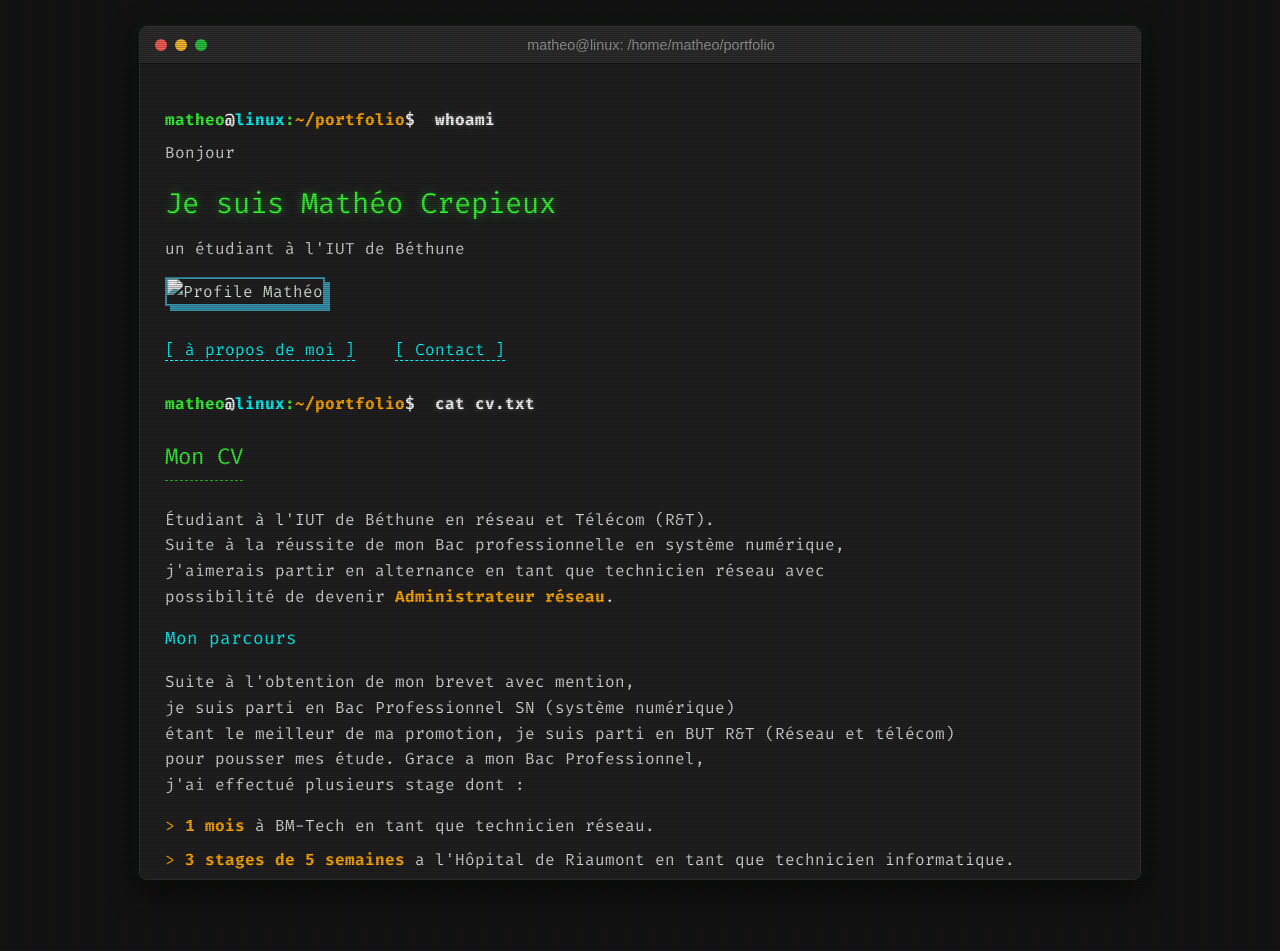
==== index.html @ 7fb0af3e "suppression des info personnelles" ====
<!DOCTYPE html>
<html lang="fr" class="no-js">
<head>
    <meta charset="utf-8">
    <meta name="viewport" content="width=device-width, initial-scale=1">
    <title>Mathéo Crepieux</title>
    <!-- CSS
    ================================================== -->
    <style>
        @import url('https://fonts.googleapis.com/css2?family=Fira+Code:wght@400;700&display=swap');

        :root {
            --bg-color: #121212;
            --terminal-bg: #1e1e1e;
            --text-main: #33ff33;
            --text-dim: #22aa22;
            --text-highlight: #00ffff;
            --text-warning: #ffaa00;
            --text-error: #ff3333;
            --font-family: 'Fira Code', 'Courier New', Courier, monospace;
        }

        body {
            background-color: var(--bg-color);
            color: var(--text-main);
            font-family: var(--font-family);
            margin: 0;
            padding: 2vw;
            min-height: 100vh;
            display: flex;
            justify-content: center;
            align-items: flex-start;
            position: relative;
        }

        /* CRT Scanline Effect */
        body::after {
            content: " ";
            display: block;
            position: absolute;
            top: 0;
            left: 0;
            bottom: 0;
            right: 0;
            background: linear-gradient(rgba(18, 16, 16, 0) 50%, rgba(0, 0, 0, 0.25) 50%), linear-gradient(90deg, rgba(255, 0, 0, 0.06), rgba(0, 255, 0, 0.02), rgba(0, 0, 255, 0.06));
            z-index: 999;
            background-size: 100% 2px, 3px 100%;
            pointer-events: none;
        }

        ::selection {
            background: var(--text-main);
            color: var(--bg-color);
        }

        a {
            color: var(--text-highlight);
            text-decoration: none;
            border-bottom: 1px dashed var(--text-highlight);
            transition: all 0.2s ease;
            position: relative;
            z-index: 1001; /* Above scanlines for clicking */
        }

        a:hover {
            color: var(--bg-color);
            background-color: var(--text-highlight);
        }

        .terminal-window {
            background-color: var(--terminal-bg);
            border: 1px solid #333;
            border-radius: 8px;
            box-shadow: 0 10px 30px rgba(0,0,0,0.8), 0 0 15px rgba(51, 255, 51, 0.1);
            width: 100%;
            max-width: 1000px;
            overflow: hidden;
            position: relative;
            z-index: 10;
        }

        .terminal-header {
            background-color: #2b2b2b;
            padding: 10px 15px;
            display: flex;
            align-items: center;
            border-bottom: 1px solid #111;
        }

        .terminal-buttons {
            display: flex;
            gap: 8px;
            margin-right: 20px;
        }

        .terminal-button {
            width: 12px;
            height: 12px;
            border-radius: 50%;
        }
        .btn-close { background-color: #ff5f56; }
        .btn-min { background-color: #ffbd2e; }
        .btn-max { background-color: #27c93f; }

        .terminal-title {
            color: #999;
            font-size: 0.9em;
            text-align: center;
            flex-grow: 1;
            font-family: sans-serif;
            margin-right: 50px; /* balance buttons */
        }

        .terminal-body {
            padding: 25px;
            max-height: 85vh;
            overflow-y: auto;
            scrollbar-width: thin;
            scrollbar-color: var(--text-dim) var(--terminal-bg);
            scroll-behavior: smooth;
        }
        
        .terminal-body::-webkit-scrollbar {
            width: 8px;
        }
        .terminal-body::-webkit-scrollbar-track {
            background: var(--terminal-bg);
        }
        .terminal-body::-webkit-scrollbar-thumb {
            background-color: var(--text-dim);
            border-radius: 4px;
        }

        .prompt {
            margin-bottom: 10px;
            margin-top: 20px;
            font-weight: bold;
        }

        .prompt .user { color: var(--text-main); }
        .prompt .at { color: #fff; }
        .prompt .host { color: var(--text-highlight); }
        .prompt .dir { color: var(--text-warning); }
        .prompt .char { color: #fff; margin-right: 10px; }

        .command {
            color: #fff;
            text-shadow: 0 0 5px rgba(255,255,255,0.3);
        }

        .output {
            margin-bottom: 30px;
            color: #ddd;
            line-height: 1.6;
        }

        .output h1, .output h2, .output h3 {
            color: var(--text-main);
            margin: 15px 0 10px 0;
            font-weight: normal;
        }
        .output h1 { font-size: 1.8em; text-shadow: 0 0 10px rgba(51, 255, 51, 0.5); }
        .output h2 { font-size: 1.4em; border-bottom: 1px dashed var(--text-dim); padding-bottom: 5px; display: inline-block;}
        .output h3 { font-size: 1.1em; color: var(--text-highlight); }

        .output strong {
            color: var(--text-warning);
        }

        .image-container img {
            max-width: 250px;
            border: 2px solid var(--text-dim);
            box-shadow: 5px 5px 0 var(--text-dim);
            margin: 15px 0;
            filter: grayscale(20%) sepia(20%) hue-rotate(80deg);
            transition: filter 0.3s ease;
        }
        
        .image-container img:hover {
            filter: grayscale(0%);
        }

        .list {
            list-style-type: none;
            padding-left: 0;
        }
        .list li {
            position: relative;
            padding-left: 20px;
            margin-bottom: 8px;
        }
        .list li::before {
            content: ">";
            position: absolute;
            left: 0;
            color: var(--text-warning);
        }

        /* Directory styling equivalent for sections */
        .dir-item {
            display: flex;
            flex-direction: column;
            margin-bottom: 15px;
            border-left: 2px solid #333;
            padding-left: 15px;
            transition: border-color 0.3s ease;
        }
        .dir-item:hover {
            border-color: var(--text-highlight);
        }
        .dir-name {
            color: var(--text-highlight);
            font-weight: bold;
            font-size: 1.1em;
            margin-bottom: 5px;
        }
        .dir-name::before {
            content: "./";
            opacity: 0.5;
        }
        .dir-desc {
            color: #aaa;
        }

        /* Matrix Table for Competences */
        .matrix {
            display: grid;
            grid-template-columns: repeat(auto-fit, minmax(180px, 1fr));
            gap: 15px;
            margin-top: 20px;
        }
        .matrix-col {
            border: 1px solid #333;
            background: #1a1a1a;
        }
        .matrix-header {
            background: #2b2b2b;
            color: var(--text-warning);
            padding: 10px;
            text-align: center;
            font-weight: bold;
            border-bottom: 1px solid #333;
        }
        .matrix-item {
            padding: 10px;
            border-bottom: 1px dashed #333;
            font-size: 0.9em;
            display: block;
            color: #ccc;
            position: relative;
            z-index: 1001; /* Clickable above scanlines */
        }
        .matrix-item:last-child {
            border-bottom: none;
        }
        .matrix-item span {
            color: var(--text-error);
            font-size: 0.8em;
            display: block;
            margin-bottom: 3px;
        }
        .matrix-item:hover {
            background: #222;
        }

        .cursor {
            display: inline-block;
            width: 10px;
            height: 1.2em;
            background-color: var(--text-main);
            vertical-align: middle;
            animation: blink 1s step-end infinite;
            margin-left: 5px;
        }

        @keyframes blink {
            0%, 100% { opacity: 1; }
            50% { opacity: 0; }
        }

        /* Terminal intro animation */
        .line {
            opacity: 0;
            animation: fadeIn 0.1s forwards;
        }
        
        @keyframes fadeIn {
            to { opacity: 1; }
        }

    </style>
</head>
<body id="top">

<div class="terminal-window">
    <div class="terminal-header">
        <div class="terminal-buttons">
            <div class="terminal-button btn-close"></div>
            <div class="terminal-button btn-min"></div>
            <div class="terminal-button btn-max"></div>
        </div>
        <div class="terminal-title">matheo@linux: /home/matheo/portfolio</div>
    </div>
    
    <div class="terminal-body" id="terminal-content">
        
        <!-- Intro -->
        <div class="prompt line" id="intro" style="animation-delay: 0.1s">
            <span class="user">matheo</span><span class="at">@</span><span class="host">linux</span>:<span class="dir">~/portfolio</span><span class="char">$</span>
            <span class="command">whoami</span>
        </div>
        <div class="output line" style="animation-delay: 0.3s">
            Bonjour<br>
            <h1>Je suis Mathéo Crepieux</h1>
            un étudiant à l'IUT de Béthune
            
            <div class="image-container">
                <img src="static/1000001125.jpg" alt="Profile Mathéo">
            </div>
            <p>
                <a href="#about">[ à propos de moi ]</a> &nbsp;&nbsp; 
                <a href="#footer">[ Contact ]</a>
            </p>
        </div>

        <!-- About -->
        <div class="prompt line" id="about" style="animation-delay: 0.5s">
            <span class="user">matheo</span><span class="at">@</span><span class="host">linux</span>:<span class="dir">~/portfolio</span><span class="char">$</span>
            <span class="command">cat cv.txt</span>
        </div>
        <div class="output line" style="animation-delay: 0.7s">
            <h2>Mon CV</h2>
            <p>
                Étudiant à l'IUT de Béthune en réseau et Télécom (R&T).<br>
                Suite à la réussite de mon Bac professionnelle en système numérique,<br>
                j'aimerais partir en alternance en tant que technicien réseau avec<br>
                possibilité de devenir <strong>Administrateur réseau</strong>.
            </p>
            
            <h3>Mon parcours</h3>
            <p>
                Suite à l'obtention de mon brevet avec mention,<br>
                je suis parti en Bac Professionnel SN (système numérique)<br>
                étant le meilleur de ma promotion, je suis parti en BUT R&T (Réseau et télécom)<br>
                pour pousser mes étude. Grace a mon Bac Professionnel,<br>
                j'ai effectué plusieurs stage dont :
            </p>
            <ul class="list">
                <li><strong>1 mois</strong> à BM-Tech en tant que technicien réseau.</li>
                <li><strong>3 stages de 5 semaines</strong> a l'Hôpital de Riaumont en tant que technicien informatique.</li>
            </ul>
        </div>

        <!-- Competence -->
        <div class="prompt line" style="animation-delay: 0.9s">
            <span class="user">matheo</span><span class="at">@</span><span class="host">linux</span>:<span class="dir">~/portfolio</span><span class="char">$</span>
            <span class="command">ls -la skills/</span>
        </div>
        <div class="output line" style="animation-delay: 1.1s">
            <h2>compétence</h2>
            <div class="dir-item">
                <div class="dir-name">Télécom</div>
                <div class="dir-desc">peu d'expérience</div>
            </div>
            <div class="dir-item">
                <div class="dir-name">Cisco</div>
                <div class="dir-desc">Packet Tracer maîtriser et connaissance du CLI</div>
            </div>
            <div class="dir-item">
                <div class="dir-name">Linux</div>
                <div class="dir-desc">Connaissance des commandes basique</div>
            </div>
            <div class="dir-item">
                <div class="dir-name">HTML</div>
                <div class="dir-desc">connaissance moyenne</div>
            </div>
            <div class="dir-item">
                <div class="dir-name">Python</div>
                <div class="dir-desc">tres peu de connaissance</div>
            </div>
        </div>

        <!-- Objectif -->
        <div class="prompt line" style="animation-delay: 1.3s">
            <span class="user">matheo</span><span class="at">@</span><span class="host">linux</span>:<span class="dir">~/portfolio</span><span class="char">$</span>
            <span class="command">cat objectives.md</span>
        </div>
        <div class="output line" style="animation-delay: 1.5s">
            <h2>Objectif</h2>
            <div class="dir-item">
                <div class="dir-name">Télécom</div>
                <div class="dir-desc">connaître tous les câblages et pouvoir effectuer des calculs poussés</div>
            </div>
            <div class="dir-item">
                <div class="dir-name">Cisco</div>
                <div class="dir-desc">Connaissance absolue de Packet tracer et du CLI</div>
            </div>
            <div class="dir-item">
                <div class="dir-name">Linux</div>
                <div class="dir-desc">Connaissance absolue des commandes et capacité a créé des serveur en tout type.</div>
            </div>
            <div class="dir-item">
                <div class="dir-name">HTML</div>
                <div class="dir-desc">création de site poussé</div>
            </div>
            <div class="dir-item">
                <div class="dir-name">Python</div>
                <div class="dir-desc">création de script poussé</div>
            </div>
        </div>

        <!-- Qualité -->
        <div class="prompt line" style="animation-delay: 1.7s">
            <span class="user">matheo</span><span class="at">@</span><span class="host">linux</span>:<span class="dir">~/portfolio</span><span class="char">$</span>
            <span class="command">cat qualities.txt</span>
        </div>
        <div class="output line" style="animation-delay: 1.9s">
            <h2>Qualité</h2>
            <ul class="list">
                <li>Autonome</li>
                <li>Cherche a comprendre.</li>
                <li>Ne s'arrête pas à un échec.</li>
                <li>Aide les autres.</li>
                <li>Rigueur</li>
                <li>Sociable</li>
            </ul>
        </div>

        <!-- Hobby -->
        <div class="prompt line" id="hobby" style="animation-delay: 2.1s">
            <span class="user">matheo</span><span class="at">@</span><span class="host">linux</span>:<span class="dir">~/portfolio</span><span class="char">$</span>
            <span class="command">ls -l hobbies/</span>
        </div>
        <div class="output line" style="animation-delay: 2.3s">
            <h2>Hobby</h2>
            <div class="dir-item">
                <div class="dir-name">Informatique</div>
                <div class="dir-desc">L'informatique me passionne, j'y consacre une petite partie de mon temps libre.</div>
            </div>
            <div class="dir-item">
                <div class="dir-name">Jeu Video</div>
                <div class="dir-desc">J'apprécie beaucoup jouer au jeu vidéo.</div>
            </div>
            <div class="dir-item">
                <div class="dir-name">Manga</div>
                <div class="dir-desc">En lire me plaît énormément j'en recherche toujours de nouveau.</div>
            </div>
            <div class="dir-item">
                <div class="dir-name">Musique</div>
                <div class="dir-desc">J'aime écouter de la musique et apprendre à jouer de nouveaux instruments.</div>
            </div>
        </div>

        <!-- Compétences recherchées -->
        <div class="prompt line" id="works" style="animation-delay: 2.5s">
            <span class="user">matheo</span><span class="at">@</span><span class="host">linux</span>:<span class="dir">~/portfolio</span><span class="char">$</span>
            <span class="command">./show_competences_matrix.sh</span>
        </div>
        <div class="output line" style="animation-delay: 2.7s">
            <h2>Compétences recherchées</h2>
            
            <div class="matrix">
                <div class="matrix-col">
                    <div class="matrix-header">Administrer</div>
                    <a href="./Templates/Admin/Admin1.html" class="matrix-item"><span>Niveau 1</span> Assister l'administrateur du réseau</a>
                    <a href="#" class="matrix-item"><span>Niveau 2</span> Administrer un réseau</a>
                    <a href="#" class="matrix-item"><span>Niveau 3</span> Concevoir un réseau</a>
                </div>
                
                <div class="matrix-col">
                    <div class="matrix-header">Connecter</div>
                    <a href="#" class="matrix-item"><span>Niveau 1</span> Découvrir les transmissions et la ToIP</a>
                    <a href="#" class="matrix-item"><span>Niveau 2</span> Maîtriser les différentes composantes...</a>
                    <a href="#" class="matrix-item"><span>Niveau 3</span> Déployer une solution de connexion...</a>
                </div>
                
                <div class="matrix-col">
                    <div class="matrix-header">Programmer</div>
                    <a href="#" class="matrix-item"><span>Niveau 1</span> S'intégrer dans un service informatique</a>
                    <a href="#" class="matrix-item"><span>Niveau 2</span> Développer une application R&T</a>
                    <a href="#" class="matrix-item"><span>Niveau 3</span> Piloter un projet de développement...</a>
                </div>
                
                <div class="matrix-col">
                    <div class="matrix-header">Sécuriser</div>
                    <a href="#" class="matrix-item"><span>Niveau 1</span> Sensibiliser aux vulnérabilités</a>
                    <a href="#" class="matrix-item"><span>Niveau 2</span> Mettre en œuvre un système d’information</a>
                </div>
                
                <div class="matrix-col">
                    <div class="matrix-header">Surveiller</div>
                    <a href="#" class="matrix-item"><span>Niveau 1</span> Prendre en main les outils de surveillance</a>
                    <a href="#" class="matrix-item"><span>Niveau 2</span> Mettre en œuvre le système de surveillance</a>
                </div>
            </div>
        </div>

        <!-- Footer / Contact -->
        <div class="prompt line" id="footer" style="animation-delay: 2.9s">
            <span class="user">matheo</span><span class="at">@</span><span class="host">linux</span>:<span class="dir">~/portfolio</span><span class="char">$</span>
            <span class="command">cat contacts.conf</span>
        </div>
        <div class="output line" style="animation-delay: 3.1s">
            <h2>Gardez contact !</h2>
            <p>Site de Mathéo crépieux</p>
            
            <ul class="list">
                <li><strong>LinkedIn:</strong> <a href="https://www.linkedin.com/in/matheo-crepieux-883089340/">Mathéo Crepieux</a></li>
                <li><strong>Email:</strong> <a href="mailto:matheo_crepieux@hotmail.fr">matheo_crepieux@hotmail.fr</a></li>
            </ul>
            
            <p style="margin-top: 20px; font-size: 0.9em; color: #777;">
                © Copyright Mathéo crepieux
            </p>

            <p style="margin-top: 20px;">
                <a href="#top">[ Retour en haut ]</a>
            </p>
        </div>
        
        <!-- cursor -->
        <div class="prompt line" style="animation-delay: 3.3s">
            <span class="user">matheo</span><span class="at">@</span><span class="host">linux</span>:<span class="dir">~/portfolio</span><span class="char">$</span>
            <span class="cursor"></span>
        </div>
        
    </div>
</div>

</body>
</html>
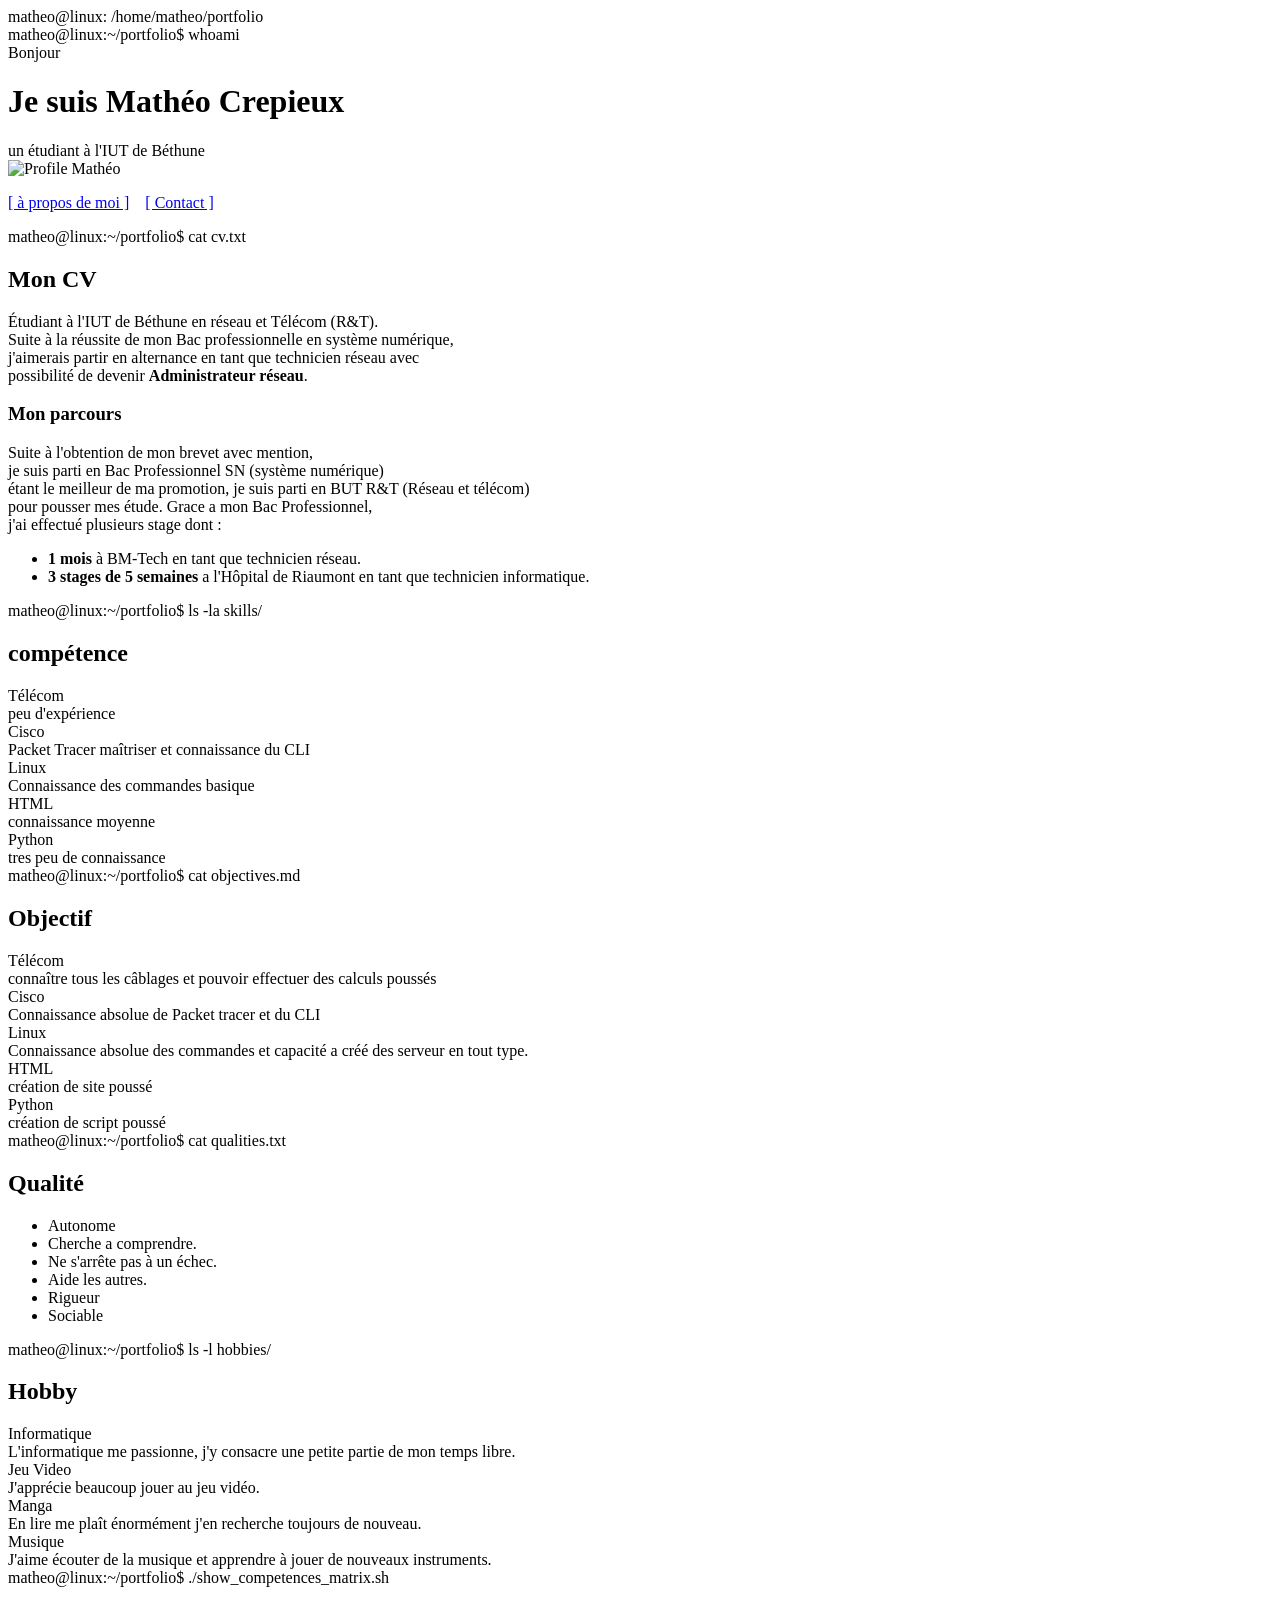
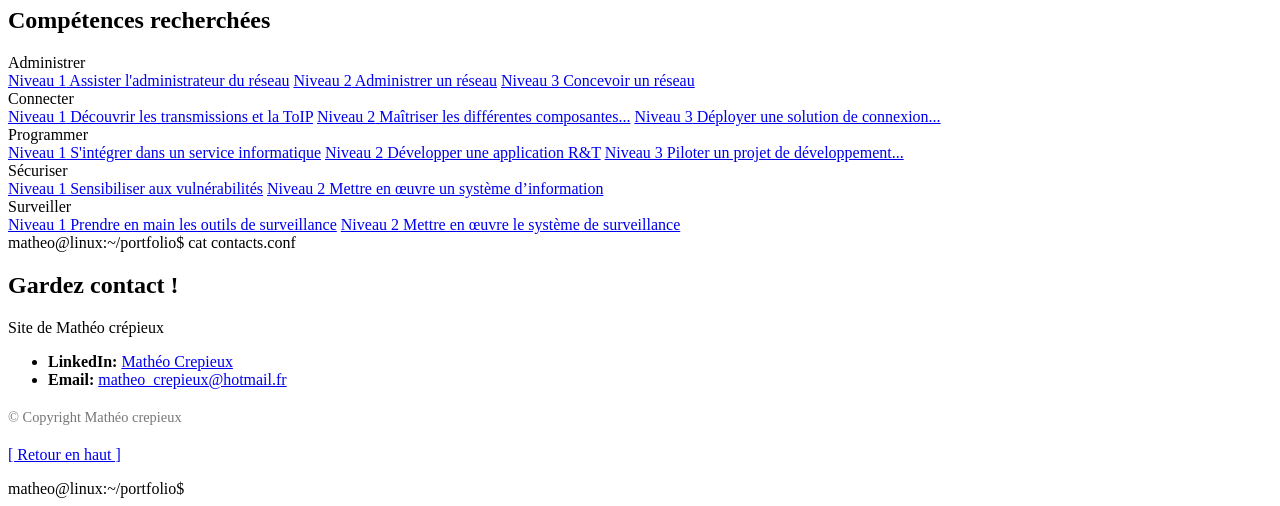
==== commit 6d0e6be9: "separation du css et du html" ====
--- a/index.html
+++ b/index.html
@@ -4,291 +4,7 @@
     <meta charset="utf-8">
     <meta name="viewport" content="width=device-width, initial-scale=1">
     <title>Mathéo Crepieux</title>
-    <!-- CSS
-    ================================================== -->
-    <style>
-        @import url('https://fonts.googleapis.com/css2?family=Fira+Code:wght@400;700&display=swap');
-
-        :root {
-            --bg-color: #121212;
-            --terminal-bg: #1e1e1e;
-            --text-main: #33ff33;
-            --text-dim: #22aa22;
-            --text-highlight: #00ffff;
-            --text-warning: #ffaa00;
-            --text-error: #ff3333;
-            --font-family: 'Fira Code', 'Courier New', Courier, monospace;
-        }
-
-        body {
-            background-color: var(--bg-color);
-            color: var(--text-main);
-            font-family: var(--font-family);
-            margin: 0;
-            padding: 2vw;
-            min-height: 100vh;
-            display: flex;
-            justify-content: center;
-            align-items: flex-start;
-            position: relative;
-        }
-
-        /* CRT Scanline Effect */
-        body::after {
-            content: " ";
-            display: block;
-            position: absolute;
-            top: 0;
-            left: 0;
-            bottom: 0;
-            right: 0;
-            background: linear-gradient(rgba(18, 16, 16, 0) 50%, rgba(0, 0, 0, 0.25) 50%), linear-gradient(90deg, rgba(255, 0, 0, 0.06), rgba(0, 255, 0, 0.02), rgba(0, 0, 255, 0.06));
-            z-index: 999;
-            background-size: 100% 2px, 3px 100%;
-            pointer-events: none;
-        }
-
-        ::selection {
-            background: var(--text-main);
-            color: var(--bg-color);
-        }
-
-        a {
-            color: var(--text-highlight);
-            text-decoration: none;
-            border-bottom: 1px dashed var(--text-highlight);
-            transition: all 0.2s ease;
-            position: relative;
-            z-index: 1001; /* Above scanlines for clicking */
-        }
-
-        a:hover {
-            color: var(--bg-color);
-            background-color: var(--text-highlight);
-        }
-
-        .terminal-window {
-            background-color: var(--terminal-bg);
-            border: 1px solid #333;
-            border-radius: 8px;
-            box-shadow: 0 10px 30px rgba(0,0,0,0.8), 0 0 15px rgba(51, 255, 51, 0.1);
-            width: 100%;
-            max-width: 1000px;
-            overflow: hidden;
-            position: relative;
-            z-index: 10;
-        }
-
-        .terminal-header {
-            background-color: #2b2b2b;
-            padding: 10px 15px;
-            display: flex;
-            align-items: center;
-            border-bottom: 1px solid #111;
-        }
-
-        .terminal-buttons {
-            display: flex;
-            gap: 8px;
-            margin-right: 20px;
-        }
-
-        .terminal-button {
-            width: 12px;
-            height: 12px;
-            border-radius: 50%;
-        }
-        .btn-close { background-color: #ff5f56; }
-        .btn-min { background-color: #ffbd2e; }
-        .btn-max { background-color: #27c93f; }
-
-        .terminal-title {
-            color: #999;
-            font-size: 0.9em;
-            text-align: center;
-            flex-grow: 1;
-            font-family: sans-serif;
-            margin-right: 50px; /* balance buttons */
-        }
-
-        .terminal-body {
-            padding: 25px;
-            max-height: 85vh;
-            overflow-y: auto;
-            scrollbar-width: thin;
-            scrollbar-color: var(--text-dim) var(--terminal-bg);
-            scroll-behavior: smooth;
-        }
-        
-        .terminal-body::-webkit-scrollbar {
-            width: 8px;
-        }
-        .terminal-body::-webkit-scrollbar-track {
-            background: var(--terminal-bg);
-        }
-        .terminal-body::-webkit-scrollbar-thumb {
-            background-color: var(--text-dim);
-            border-radius: 4px;
-        }
-
-        .prompt {
-            margin-bottom: 10px;
-            margin-top: 20px;
-            font-weight: bold;
-        }
-
-        .prompt .user { color: var(--text-main); }
-        .prompt .at { color: #fff; }
-        .prompt .host { color: var(--text-highlight); }
-        .prompt .dir { color: var(--text-warning); }
-        .prompt .char { color: #fff; margin-right: 10px; }
-
-        .command {
-            color: #fff;
-            text-shadow: 0 0 5px rgba(255,255,255,0.3);
-        }
-
-        .output {
-            margin-bottom: 30px;
-            color: #ddd;
-            line-height: 1.6;
-        }
-
-        .output h1, .output h2, .output h3 {
-            color: var(--text-main);
-            margin: 15px 0 10px 0;
-            font-weight: normal;
-        }
-        .output h1 { font-size: 1.8em; text-shadow: 0 0 10px rgba(51, 255, 51, 0.5); }
-        .output h2 { font-size: 1.4em; border-bottom: 1px dashed var(--text-dim); padding-bottom: 5px; display: inline-block;}
-        .output h3 { font-size: 1.1em; color: var(--text-highlight); }
-
-        .output strong {
-            color: var(--text-warning);
-        }
-
-        .image-container img {
-            max-width: 250px;
-            border: 2px solid var(--text-dim);
-            box-shadow: 5px 5px 0 var(--text-dim);
-            margin: 15px 0;
-            filter: grayscale(20%) sepia(20%) hue-rotate(80deg);
-            transition: filter 0.3s ease;
-        }
-        
-        .image-container img:hover {
-            filter: grayscale(0%);
-        }
-
-        .list {
-            list-style-type: none;
-            padding-left: 0;
-        }
-        .list li {
-            position: relative;
-            padding-left: 20px;
-            margin-bottom: 8px;
-        }
-        .list li::before {
-            content: ">";
-            position: absolute;
-            left: 0;
-            color: var(--text-warning);
-        }
-
-        /* Directory styling equivalent for sections */
-        .dir-item {
-            display: flex;
-            flex-direction: column;
-            margin-bottom: 15px;
-            border-left: 2px solid #333;
-            padding-left: 15px;
-            transition: border-color 0.3s ease;
-        }
-        .dir-item:hover {
-            border-color: var(--text-highlight);
-        }
-        .dir-name {
-            color: var(--text-highlight);
-            font-weight: bold;
-            font-size: 1.1em;
-            margin-bottom: 5px;
-        }
-        .dir-name::before {
-            content: "./";
-            opacity: 0.5;
-        }
-        .dir-desc {
-            color: #aaa;
-        }
-
-        /* Matrix Table for Competences */
-        .matrix {
-            display: grid;
-            grid-template-columns: repeat(auto-fit, minmax(180px, 1fr));
-            gap: 15px;
-            margin-top: 20px;
-        }
-        .matrix-col {
-            border: 1px solid #333;
-            background: #1a1a1a;
-        }
-        .matrix-header {
-            background: #2b2b2b;
-            color: var(--text-warning);
-            padding: 10px;
-            text-align: center;
-            font-weight: bold;
-            border-bottom: 1px solid #333;
-        }
-        .matrix-item {
-            padding: 10px;
-            border-bottom: 1px dashed #333;
-            font-size: 0.9em;
-            display: block;
-            color: #ccc;
-            position: relative;
-            z-index: 1001; /* Clickable above scanlines */
-        }
-        .matrix-item:last-child {
-            border-bottom: none;
-        }
-        .matrix-item span {
-            color: var(--text-error);
-            font-size: 0.8em;
-            display: block;
-            margin-bottom: 3px;
-        }
-        .matrix-item:hover {
-            background: #222;
-        }
-
-        .cursor {
-            display: inline-block;
-            width: 10px;
-            height: 1.2em;
-            background-color: var(--text-main);
-            vertical-align: middle;
-            animation: blink 1s step-end infinite;
-            margin-left: 5px;
-        }
-
-        @keyframes blink {
-            0%, 100% { opacity: 1; }
-            50% { opacity: 0; }
-        }
-
-        /* Terminal intro animation */
-        .line {
-            opacity: 0;
-            animation: fadeIn 0.1s forwards;
-        }
-        
-        @keyframes fadeIn {
-            to { opacity: 1; }
-        }
-
-    </style>
+    <link rel="stylesheet" href="static/styles.css">
 </head>
 <body id="top">
 
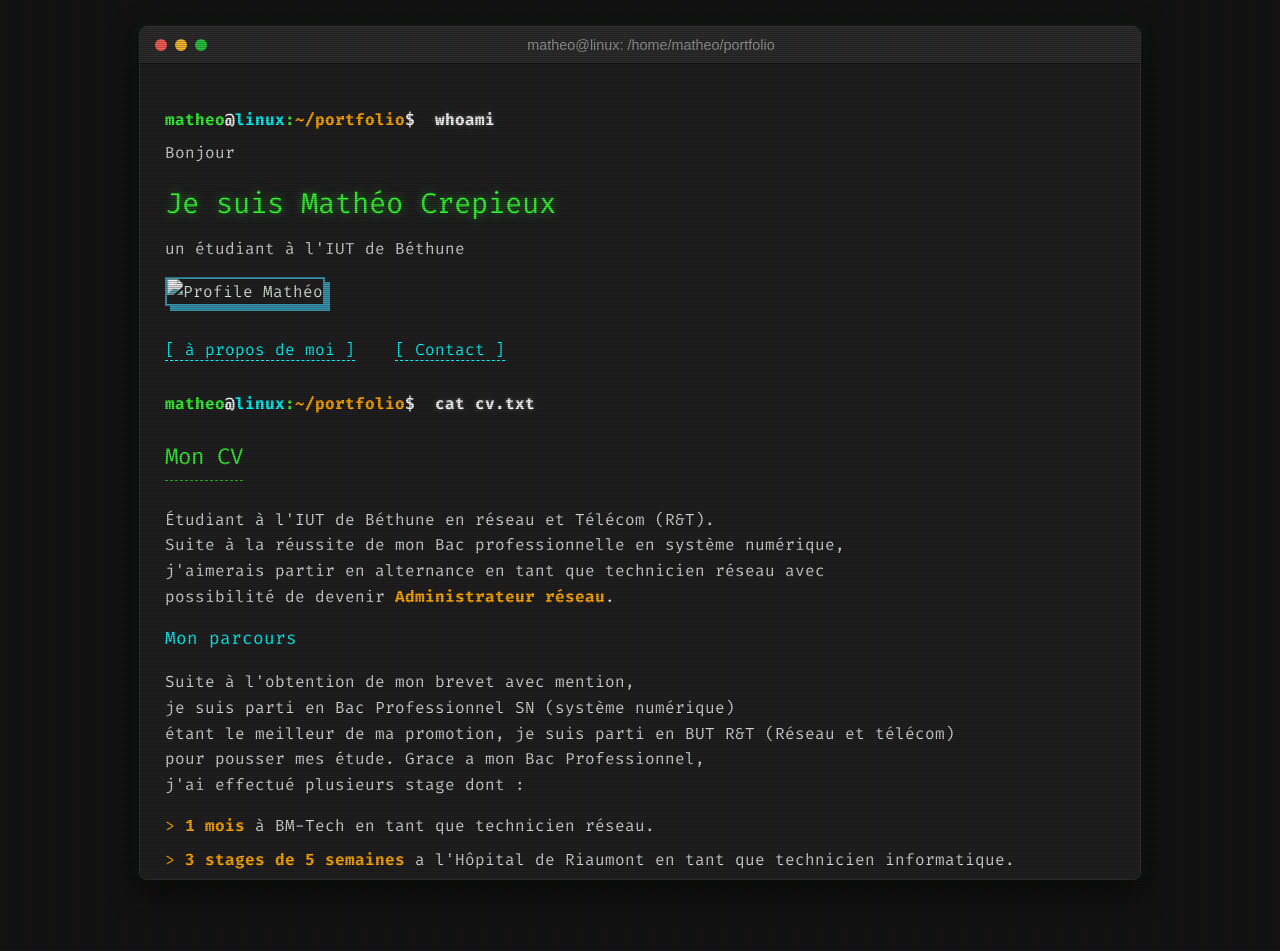
==== commit a83827f1: "correction css" ====
--- a/index.html
+++ b/index.html
@@ -1,247 +1,271 @@
 <!DOCTYPE html>
 <html lang="fr" class="no-js">
+
 <head>
     <meta charset="utf-8">
     <meta name="viewport" content="width=device-width, initial-scale=1">
     <title>Mathéo Crepieux</title>
-    <link rel="stylesheet" href="static/styles.css">
+    <link rel="stylesheet" href="static/css/styles.css">
 </head>
+
 <body id="top">
 
-<div class="terminal-window">
-    <div class="terminal-header">
-        <div class="terminal-buttons">
-            <div class="terminal-button btn-close"></div>
-            <div class="terminal-button btn-min"></div>
-            <div class="terminal-button btn-max"></div>
+    <div class="terminal-window">
+        <div class="terminal-header">
+            <div class="terminal-buttons">
+                <div class="terminal-button btn-close"></div>
+                <div class="terminal-button btn-min"></div>
+                <div class="terminal-button btn-max"></div>
+            </div>
+            <div class="terminal-title">matheo@linux: /home/matheo/portfolio</div>
         </div>
-        <div class="terminal-title">matheo@linux: /home/matheo/portfolio</div>
+
+        <div class="terminal-body" id="terminal-content">
+
+            <!-- Intro -->
+            <div class="prompt line" id="intro" style="animation-delay: 0.1s">
+                <span class="user">matheo</span><span class="at">@</span><span class="host">linux</span>:<span
+                    class="dir">~/portfolio</span><span class="char">$</span>
+                <span class="command">whoami</span>
+            </div>
+            <div class="output line" style="animation-delay: 0.3s">
+                Bonjour<br>
+                <h1>Je suis Mathéo Crepieux</h1>
+                un étudiant à l'IUT de Béthune
+
+                <div class="image-container">
+                    <img src="static/1000001125.jpg" alt="Profile Mathéo">
+                </div>
+                <p>
+                    <a href="#about">[ à propos de moi ]</a> &nbsp;&nbsp;
+                    <a href="#footer">[ Contact ]</a>
+                </p>
+            </div>
+
+            <!-- About -->
+            <div class="prompt line" id="about" style="animation-delay: 0.5s">
+                <span class="user">matheo</span><span class="at">@</span><span class="host">linux</span>:<span
+                    class="dir">~/portfolio</span><span class="char">$</span>
+                <span class="command">cat cv.txt</span>
+            </div>
+            <div class="output line" style="animation-delay: 0.7s">
+                <h2>Mon CV</h2>
+                <p>
+                    Étudiant à l'IUT de Béthune en réseau et Télécom (R&T).<br>
+                    Suite à la réussite de mon Bac professionnelle en système numérique,<br>
+                    j'aimerais partir en alternance en tant que technicien réseau avec<br>
+                    possibilité de devenir <strong>Administrateur réseau</strong>.
+                </p>
+
+                <h3>Mon parcours</h3>
+                <p>
+                    Suite à l'obtention de mon brevet avec mention,<br>
+                    je suis parti en Bac Professionnel SN (système numérique)<br>
+                    étant le meilleur de ma promotion, je suis parti en BUT R&T (Réseau et télécom)<br>
+                    pour pousser mes étude. Grace a mon Bac Professionnel,<br>
+                    j'ai effectué plusieurs stage dont :
+                </p>
+                <ul class="list">
+                    <li><strong>1 mois</strong> à BM-Tech en tant que technicien réseau.</li>
+                    <li><strong>3 stages de 5 semaines</strong> a l'Hôpital de Riaumont en tant que technicien
+                        informatique.</li>
+                </ul>
+            </div>
+
+            <!-- Competence -->
+            <div class="prompt line" style="animation-delay: 0.9s">
+                <span class="user">matheo</span><span class="at">@</span><span class="host">linux</span>:<span
+                    class="dir">~/portfolio</span><span class="char">$</span>
+                <span class="command">ls -la skills/</span>
+            </div>
+            <div class="output line" style="animation-delay: 1.1s">
+                <h2>compétence</h2>
+                <div class="dir-item">
+                    <div class="dir-name">Télécom</div>
+                    <div class="dir-desc">peu d'expérience</div>
+                </div>
+                <div class="dir-item">
+                    <div class="dir-name">Cisco</div>
+                    <div class="dir-desc">Packet Tracer maîtriser et connaissance du CLI</div>
+                </div>
+                <div class="dir-item">
+                    <div class="dir-name">Linux</div>
+                    <div class="dir-desc">Connaissance des commandes basique</div>
+                </div>
+                <div class="dir-item">
+                    <div class="dir-name">HTML</div>
+                    <div class="dir-desc">connaissance moyenne</div>
+                </div>
+                <div class="dir-item">
+                    <div class="dir-name">Python</div>
+                    <div class="dir-desc">tres peu de connaissance</div>
+                </div>
+            </div>
+
+            <!-- Objectif -->
+            <div class="prompt line" style="animation-delay: 1.3s">
+                <span class="user">matheo</span><span class="at">@</span><span class="host">linux</span>:<span
+                    class="dir">~/portfolio</span><span class="char">$</span>
+                <span class="command">cat objectives.md</span>
+            </div>
+            <div class="output line" style="animation-delay: 1.5s">
+                <h2>Objectif</h2>
+                <div class="dir-item">
+                    <div class="dir-name">Télécom</div>
+                    <div class="dir-desc">connaître tous les câblages et pouvoir effectuer des calculs poussés</div>
+                </div>
+                <div class="dir-item">
+                    <div class="dir-name">Cisco</div>
+                    <div class="dir-desc">Connaissance absolue de Packet tracer et du CLI</div>
+                </div>
+                <div class="dir-item">
+                    <div class="dir-name">Linux</div>
+                    <div class="dir-desc">Connaissance absolue des commandes et capacité a créé des serveur en tout
+                        type.</div>
+                </div>
+                <div class="dir-item">
+                    <div class="dir-name">HTML</div>
+                    <div class="dir-desc">création de site poussé</div>
+                </div>
+                <div class="dir-item">
+                    <div class="dir-name">Python</div>
+                    <div class="dir-desc">création de script poussé</div>
+                </div>
+            </div>
+
+            <!-- Qualité -->
+            <div class="prompt line" style="animation-delay: 1.7s">
+                <span class="user">matheo</span><span class="at">@</span><span class="host">linux</span>:<span
+                    class="dir">~/portfolio</span><span class="char">$</span>
+                <span class="command">cat qualities.txt</span>
+            </div>
+            <div class="output line" style="animation-delay: 1.9s">
+                <h2>Qualité</h2>
+                <ul class="list">
+                    <li>Autonome</li>
+                    <li>Cherche a comprendre.</li>
+                    <li>Ne s'arrête pas à un échec.</li>
+                    <li>Aide les autres.</li>
+                    <li>Rigueur</li>
+                    <li>Sociable</li>
+                </ul>
+            </div>
+
+            <!-- Hobby -->
+            <div class="prompt line" id="hobby" style="animation-delay: 2.1s">
+                <span class="user">matheo</span><span class="at">@</span><span class="host">linux</span>:<span
+                    class="dir">~/portfolio</span><span class="char">$</span>
+                <span class="command">ls -l hobbies/</span>
+            </div>
+            <div class="output line" style="animation-delay: 2.3s">
+                <h2>Hobby</h2>
+                <div class="dir-item">
+                    <div class="dir-name">Informatique</div>
+                    <div class="dir-desc">L'informatique me passionne, j'y consacre une petite partie de mon temps
+                        libre.</div>
+                </div>
+                <div class="dir-item">
+                    <div class="dir-name">Jeu Video</div>
+                    <div class="dir-desc">J'apprécie beaucoup jouer au jeu vidéo.</div>
+                </div>
+                <div class="dir-item">
+                    <div class="dir-name">Manga</div>
+                    <div class="dir-desc">En lire me plaît énormément j'en recherche toujours de nouveau.</div>
+                </div>
+                <div class="dir-item">
+                    <div class="dir-name">Musique</div>
+                    <div class="dir-desc">J'aime écouter de la musique et apprendre à jouer de nouveaux instruments.
+                    </div>
+                </div>
+            </div>
+
+            <!-- Compétences recherchées -->
+            <div class="prompt line" id="works" style="animation-delay: 2.5s">
+                <span class="user">matheo</span><span class="at">@</span><span class="host">linux</span>:<span
+                    class="dir">~/portfolio</span><span class="char">$</span>
+                <span class="command">./show_competences_matrix.sh</span>
+            </div>
+            <div class="output line" style="animation-delay: 2.7s">
+                <h2>Compétences recherchées</h2>
+
+                <div class="matrix">
+                    <div class="matrix-col">
+                        <div class="matrix-header">Administrer</div>
+                        <a href="./Templates/Admin/Admin1.html" class="matrix-item"><span>Niveau 1</span> Assister
+                            l'administrateur du réseau</a>
+                        <a href="#" class="matrix-item"><span>Niveau 2</span> Administrer un réseau</a>
+                        <a href="#" class="matrix-item"><span>Niveau 3</span> Concevoir un réseau</a>
+                    </div>
+
+                    <div class="matrix-col">
+                        <div class="matrix-header">Connecter</div>
+                        <a href="#" class="matrix-item"><span>Niveau 1</span> Découvrir les transmissions et la ToIP</a>
+                        <a href="#" class="matrix-item"><span>Niveau 2</span> Maîtriser les différentes
+                            composantes...</a>
+                        <a href="#" class="matrix-item"><span>Niveau 3</span> Déployer une solution de connexion...</a>
+                    </div>
+
+                    <div class="matrix-col">
+                        <div class="matrix-header">Programmer</div>
+                        <a href="#" class="matrix-item"><span>Niveau 1</span> S'intégrer dans un service
+                            informatique</a>
+                        <a href="#" class="matrix-item"><span>Niveau 2</span> Développer une application R&T</a>
+                        <a href="#" class="matrix-item"><span>Niveau 3</span> Piloter un projet de développement...</a>
+                    </div>
+
+                    <div class="matrix-col">
+                        <div class="matrix-header">Sécuriser</div>
+                        <a href="#" class="matrix-item"><span>Niveau 1</span> Sensibiliser aux vulnérabilités</a>
+                        <a href="#" class="matrix-item"><span>Niveau 2</span> Mettre en œuvre un système
+                            d’information</a>
+                    </div>
+
+                    <div class="matrix-col">
+                        <div class="matrix-header">Surveiller</div>
+                        <a href="#" class="matrix-item"><span>Niveau 1</span> Prendre en main les outils de
+                            surveillance</a>
+                        <a href="#" class="matrix-item"><span>Niveau 2</span> Mettre en œuvre le système de
+                            surveillance</a>
+                    </div>
+                </div>
+            </div>
+
+            <!-- Footer / Contact -->
+            <div class="prompt line" id="footer" style="animation-delay: 2.9s">
+                <span class="user">matheo</span><span class="at">@</span><span class="host">linux</span>:<span
+                    class="dir">~/portfolio</span><span class="char">$</span>
+                <span class="command">cat contacts.conf</span>
+            </div>
+            <div class="output line" style="animation-delay: 3.1s">
+                <h2>Gardez contact !</h2>
+                <p>Site de Mathéo crépieux</p>
+
+                <ul class="list">
+                    <li><strong>LinkedIn:</strong> <a
+                            href="https://www.linkedin.com/in/matheo-crepieux-883089340/">Mathéo Crepieux</a></li>
+                    <li><strong>Email:</strong> <a
+                            href="mailto:matheo_crepieux@hotmail.fr">matheo_crepieux@hotmail.fr</a></li>
+                </ul>
+
+                <p style="margin-top: 20px; font-size: 0.9em; color: #777;">
+                    © Copyright Mathéo crepieux
+                </p>
+
+                <p style="margin-top: 20px;">
+                    <a href="#top">[ Retour en haut ]</a>
+                </p>
+            </div>
+
+            <!-- cursor -->
+            <div class="prompt line" style="animation-delay: 3.3s">
+                <span class="user">matheo</span><span class="at">@</span><span class="host">linux</span>:<span
+                    class="dir">~/portfolio</span><span class="char">$</span>
+                <span class="cursor"></span>
+            </div>
+
+        </div>
     </div>
-    
-    <div class="terminal-body" id="terminal-content">
-        
-        <!-- Intro -->
-        <div class="prompt line" id="intro" style="animation-delay: 0.1s">
-            <span class="user">matheo</span><span class="at">@</span><span class="host">linux</span>:<span class="dir">~/portfolio</span><span class="char">$</span>
-            <span class="command">whoami</span>
-        </div>
-        <div class="output line" style="animation-delay: 0.3s">
-            Bonjour<br>
-            <h1>Je suis Mathéo Crepieux</h1>
-            un étudiant à l'IUT de Béthune
-            
-            <div class="image-container">
-                <img src="static/1000001125.jpg" alt="Profile Mathéo">
-            </div>
-            <p>
-                <a href="#about">[ à propos de moi ]</a> &nbsp;&nbsp; 
-                <a href="#footer">[ Contact ]</a>
-            </p>
-        </div>
-
-        <!-- About -->
-        <div class="prompt line" id="about" style="animation-delay: 0.5s">
-            <span class="user">matheo</span><span class="at">@</span><span class="host">linux</span>:<span class="dir">~/portfolio</span><span class="char">$</span>
-            <span class="command">cat cv.txt</span>
-        </div>
-        <div class="output line" style="animation-delay: 0.7s">
-            <h2>Mon CV</h2>
-            <p>
-                Étudiant à l'IUT de Béthune en réseau et Télécom (R&T).<br>
-                Suite à la réussite de mon Bac professionnelle en système numérique,<br>
-                j'aimerais partir en alternance en tant que technicien réseau avec<br>
-                possibilité de devenir <strong>Administrateur réseau</strong>.
-            </p>
-            
-            <h3>Mon parcours</h3>
-            <p>
-                Suite à l'obtention de mon brevet avec mention,<br>
-                je suis parti en Bac Professionnel SN (système numérique)<br>
-                étant le meilleur de ma promotion, je suis parti en BUT R&T (Réseau et télécom)<br>
-                pour pousser mes étude. Grace a mon Bac Professionnel,<br>
-                j'ai effectué plusieurs stage dont :
-            </p>
-            <ul class="list">
-                <li><strong>1 mois</strong> à BM-Tech en tant que technicien réseau.</li>
-                <li><strong>3 stages de 5 semaines</strong> a l'Hôpital de Riaumont en tant que technicien informatique.</li>
-            </ul>
-        </div>
-
-        <!-- Competence -->
-        <div class="prompt line" style="animation-delay: 0.9s">
-            <span class="user">matheo</span><span class="at">@</span><span class="host">linux</span>:<span class="dir">~/portfolio</span><span class="char">$</span>
-            <span class="command">ls -la skills/</span>
-        </div>
-        <div class="output line" style="animation-delay: 1.1s">
-            <h2>compétence</h2>
-            <div class="dir-item">
-                <div class="dir-name">Télécom</div>
-                <div class="dir-desc">peu d'expérience</div>
-            </div>
-            <div class="dir-item">
-                <div class="dir-name">Cisco</div>
-                <div class="dir-desc">Packet Tracer maîtriser et connaissance du CLI</div>
-            </div>
-            <div class="dir-item">
-                <div class="dir-name">Linux</div>
-                <div class="dir-desc">Connaissance des commandes basique</div>
-            </div>
-            <div class="dir-item">
-                <div class="dir-name">HTML</div>
-                <div class="dir-desc">connaissance moyenne</div>
-            </div>
-            <div class="dir-item">
-                <div class="dir-name">Python</div>
-                <div class="dir-desc">tres peu de connaissance</div>
-            </div>
-        </div>
-
-        <!-- Objectif -->
-        <div class="prompt line" style="animation-delay: 1.3s">
-            <span class="user">matheo</span><span class="at">@</span><span class="host">linux</span>:<span class="dir">~/portfolio</span><span class="char">$</span>
-            <span class="command">cat objectives.md</span>
-        </div>
-        <div class="output line" style="animation-delay: 1.5s">
-            <h2>Objectif</h2>
-            <div class="dir-item">
-                <div class="dir-name">Télécom</div>
-                <div class="dir-desc">connaître tous les câblages et pouvoir effectuer des calculs poussés</div>
-            </div>
-            <div class="dir-item">
-                <div class="dir-name">Cisco</div>
-                <div class="dir-desc">Connaissance absolue de Packet tracer et du CLI</div>
-            </div>
-            <div class="dir-item">
-                <div class="dir-name">Linux</div>
-                <div class="dir-desc">Connaissance absolue des commandes et capacité a créé des serveur en tout type.</div>
-            </div>
-            <div class="dir-item">
-                <div class="dir-name">HTML</div>
-                <div class="dir-desc">création de site poussé</div>
-            </div>
-            <div class="dir-item">
-                <div class="dir-name">Python</div>
-                <div class="dir-desc">création de script poussé</div>
-            </div>
-        </div>
-
-        <!-- Qualité -->
-        <div class="prompt line" style="animation-delay: 1.7s">
-            <span class="user">matheo</span><span class="at">@</span><span class="host">linux</span>:<span class="dir">~/portfolio</span><span class="char">$</span>
-            <span class="command">cat qualities.txt</span>
-        </div>
-        <div class="output line" style="animation-delay: 1.9s">
-            <h2>Qualité</h2>
-            <ul class="list">
-                <li>Autonome</li>
-                <li>Cherche a comprendre.</li>
-                <li>Ne s'arrête pas à un échec.</li>
-                <li>Aide les autres.</li>
-                <li>Rigueur</li>
-                <li>Sociable</li>
-            </ul>
-        </div>
-
-        <!-- Hobby -->
-        <div class="prompt line" id="hobby" style="animation-delay: 2.1s">
-            <span class="user">matheo</span><span class="at">@</span><span class="host">linux</span>:<span class="dir">~/portfolio</span><span class="char">$</span>
-            <span class="command">ls -l hobbies/</span>
-        </div>
-        <div class="output line" style="animation-delay: 2.3s">
-            <h2>Hobby</h2>
-            <div class="dir-item">
-                <div class="dir-name">Informatique</div>
-                <div class="dir-desc">L'informatique me passionne, j'y consacre une petite partie de mon temps libre.</div>
-            </div>
-            <div class="dir-item">
-                <div class="dir-name">Jeu Video</div>
-                <div class="dir-desc">J'apprécie beaucoup jouer au jeu vidéo.</div>
-            </div>
-            <div class="dir-item">
-                <div class="dir-name">Manga</div>
-                <div class="dir-desc">En lire me plaît énormément j'en recherche toujours de nouveau.</div>
-            </div>
-            <div class="dir-item">
-                <div class="dir-name">Musique</div>
-                <div class="dir-desc">J'aime écouter de la musique et apprendre à jouer de nouveaux instruments.</div>
-            </div>
-        </div>
-
-        <!-- Compétences recherchées -->
-        <div class="prompt line" id="works" style="animation-delay: 2.5s">
-            <span class="user">matheo</span><span class="at">@</span><span class="host">linux</span>:<span class="dir">~/portfolio</span><span class="char">$</span>
-            <span class="command">./show_competences_matrix.sh</span>
-        </div>
-        <div class="output line" style="animation-delay: 2.7s">
-            <h2>Compétences recherchées</h2>
-            
-            <div class="matrix">
-                <div class="matrix-col">
-                    <div class="matrix-header">Administrer</div>
-                    <a href="./Templates/Admin/Admin1.html" class="matrix-item"><span>Niveau 1</span> Assister l'administrateur du réseau</a>
-                    <a href="#" class="matrix-item"><span>Niveau 2</span> Administrer un réseau</a>
-                    <a href="#" class="matrix-item"><span>Niveau 3</span> Concevoir un réseau</a>
-                </div>
-                
-                <div class="matrix-col">
-                    <div class="matrix-header">Connecter</div>
-                    <a href="#" class="matrix-item"><span>Niveau 1</span> Découvrir les transmissions et la ToIP</a>
-                    <a href="#" class="matrix-item"><span>Niveau 2</span> Maîtriser les différentes composantes...</a>
-                    <a href="#" class="matrix-item"><span>Niveau 3</span> Déployer une solution de connexion...</a>
-                </div>
-                
-                <div class="matrix-col">
-                    <div class="matrix-header">Programmer</div>
-                    <a href="#" class="matrix-item"><span>Niveau 1</span> S'intégrer dans un service informatique</a>
-                    <a href="#" class="matrix-item"><span>Niveau 2</span> Développer une application R&T</a>
-                    <a href="#" class="matrix-item"><span>Niveau 3</span> Piloter un projet de développement...</a>
-                </div>
-                
-                <div class="matrix-col">
-                    <div class="matrix-header">Sécuriser</div>
-                    <a href="#" class="matrix-item"><span>Niveau 1</span> Sensibiliser aux vulnérabilités</a>
-                    <a href="#" class="matrix-item"><span>Niveau 2</span> Mettre en œuvre un système d’information</a>
-                </div>
-                
-                <div class="matrix-col">
-                    <div class="matrix-header">Surveiller</div>
-                    <a href="#" class="matrix-item"><span>Niveau 1</span> Prendre en main les outils de surveillance</a>
-                    <a href="#" class="matrix-item"><span>Niveau 2</span> Mettre en œuvre le système de surveillance</a>
-                </div>
-            </div>
-        </div>
-
-        <!-- Footer / Contact -->
-        <div class="prompt line" id="footer" style="animation-delay: 2.9s">
-            <span class="user">matheo</span><span class="at">@</span><span class="host">linux</span>:<span class="dir">~/portfolio</span><span class="char">$</span>
-            <span class="command">cat contacts.conf</span>
-        </div>
-        <div class="output line" style="animation-delay: 3.1s">
-            <h2>Gardez contact !</h2>
-            <p>Site de Mathéo crépieux</p>
-            
-            <ul class="list">
-                <li><strong>LinkedIn:</strong> <a href="https://www.linkedin.com/in/matheo-crepieux-883089340/">Mathéo Crepieux</a></li>
-                <li><strong>Email:</strong> <a href="mailto:matheo_crepieux@hotmail.fr">matheo_crepieux@hotmail.fr</a></li>
-            </ul>
-            
-            <p style="margin-top: 20px; font-size: 0.9em; color: #777;">
-                © Copyright Mathéo crepieux
-            </p>
-
-            <p style="margin-top: 20px;">
-                <a href="#top">[ Retour en haut ]</a>
-            </p>
-        </div>
-        
-        <!-- cursor -->
-        <div class="prompt line" style="animation-delay: 3.3s">
-            <span class="user">matheo</span><span class="at">@</span><span class="host">linux</span>:<span class="dir">~/portfolio</span><span class="char">$</span>
-            <span class="cursor"></span>
-        </div>
-        
-    </div>
-</div>
 
 </body>
+
 </html>
--- a/static/css/styles.css
+++ b/static/css/styles.css
@@ -0,0 +1,280 @@
+        @import url('https://fonts.googleapis.com/css2?family=Fira+Code:wght@400;700&display=swap');
+
+        :root {
+            --bg-color: #121212;
+            --terminal-bg: #1e1e1e;
+            --text-main: #33ff33;
+            --text-dim: #22aa22;
+            --text-highlight: #00ffff;
+            --text-warning: #ffaa00;
+            --text-error: #ff3333;
+            --font-family: 'Fira Code', 'Courier New', Courier, monospace;
+        }
+
+        body {
+            background-color: var(--bg-color);
+            color: var(--text-main);
+            font-family: var(--font-family);
+            margin: 0;
+            padding: 2vw;
+            min-height: 100vh;
+            display: flex;
+            justify-content: center;
+            align-items: flex-start;
+            position: relative;
+        }
+
+        /* CRT Scanline Effect */
+        body::after {
+            content: " ";
+            display: block;
+            position: absolute;
+            top: 0;
+            left: 0;
+            bottom: 0;
+            right: 0;
+            background: linear-gradient(rgba(18, 16, 16, 0) 50%, rgba(0, 0, 0, 0.25) 50%), linear-gradient(90deg, rgba(255, 0, 0, 0.06), rgba(0, 255, 0, 0.02), rgba(0, 0, 255, 0.06));
+            z-index: 999;
+            background-size: 100% 2px, 3px 100%;
+            pointer-events: none;
+        }
+
+        ::selection {
+            background: var(--text-main);
+            color: var(--bg-color);
+        }
+
+        a {
+            color: var(--text-highlight);
+            text-decoration: none;
+            border-bottom: 1px dashed var(--text-highlight);
+            transition: all 0.2s ease;
+            position: relative;
+            z-index: 1001; /* Above scanlines for clicking */
+        }
+
+        a:hover {
+            color: var(--bg-color);
+            background-color: var(--text-highlight);
+        }
+
+        .terminal-window {
+            background-color: var(--terminal-bg);
+            border: 1px solid #333;
+            border-radius: 8px;
+            box-shadow: 0 10px 30px rgba(0,0,0,0.8), 0 0 15px rgba(51, 255, 51, 0.1);
+            width: 100%;
+            max-width: 1000px;
+            overflow: hidden;
+            position: relative;
+            z-index: 10;
+        }
+
+        .terminal-header {
+            background-color: #2b2b2b;
+            padding: 10px 15px;
+            display: flex;
+            align-items: center;
+            border-bottom: 1px solid #111;
+        }
+
+        .terminal-buttons {
+            display: flex;
+            gap: 8px;
+            margin-right: 20px;
+        }
+
+        .terminal-button {
+            width: 12px;
+            height: 12px;
+            border-radius: 50%;
+        }
+        .btn-close { background-color: #ff5f56; }
+        .btn-min { background-color: #ffbd2e; }
+        .btn-max { background-color: #27c93f; }
+
+        .terminal-title {
+            color: #999;
+            font-size: 0.9em;
+            text-align: center;
+            flex-grow: 1;
+            font-family: sans-serif;
+            margin-right: 50px; /* balance buttons */
+        }
+
+        .terminal-body {
+            padding: 25px;
+            max-height: 85vh;
+            overflow-y: auto;
+            scrollbar-width: thin;
+            scrollbar-color: var(--text-dim) var(--terminal-bg);
+            scroll-behavior: smooth;
+        }
+        
+        .terminal-body::-webkit-scrollbar {
+            width: 8px;
+        }
+        .terminal-body::-webkit-scrollbar-track {
+            background: var(--terminal-bg);
+        }
+        .terminal-body::-webkit-scrollbar-thumb {
+            background-color: var(--text-dim);
+            border-radius: 4px;
+        }
+
+        .prompt {
+            margin-bottom: 10px;
+            margin-top: 20px;
+            font-weight: bold;
+        }
+
+        .prompt .user { color: var(--text-main); }
+        .prompt .at { color: #fff; }
+        .prompt .host { color: var(--text-highlight); }
+        .prompt .dir { color: var(--text-warning); }
+        .prompt .char { color: #fff; margin-right: 10px; }
+
+        .command {
+            color: #fff;
+            text-shadow: 0 0 5px rgba(255,255,255,0.3);
+        }
+
+        .output {
+            margin-bottom: 30px;
+            color: #ddd;
+            line-height: 1.6;
+        }
+
+        .output h1, .output h2, .output h3 {
+            color: var(--text-main);
+            margin: 15px 0 10px 0;
+            font-weight: normal;
+        }
+        .output h1 { font-size: 1.8em; text-shadow: 0 0 10px rgba(51, 255, 51, 0.5); }
+        .output h2 { font-size: 1.4em; border-bottom: 1px dashed var(--text-dim); padding-bottom: 5px; display: inline-block;}
+        .output h3 { font-size: 1.1em; color: var(--text-highlight); }
+
+        .output strong {
+            color: var(--text-warning);
+        }
+
+        .image-container img {
+            max-width: 250px;
+            border: 2px solid var(--text-dim);
+            box-shadow: 5px 5px 0 var(--text-dim);
+            margin: 15px 0;
+            filter: grayscale(20%) sepia(20%) hue-rotate(80deg);
+            transition: filter 0.3s ease;
+        }
+        
+        .image-container img:hover {
+            filter: grayscale(0%);
+        }
+
+        .list {
+            list-style-type: none;
+            padding-left: 0;
+        }
+        .list li {
+            position: relative;
+            padding-left: 20px;
+            margin-bottom: 8px;
+        }
+        .list li::before {
+            content: ">";
+            position: absolute;
+            left: 0;
+            color: var(--text-warning);
+        }
+
+        /* Directory styling equivalent for sections */
+        .dir-item {
+            display: flex;
+            flex-direction: column;
+            margin-bottom: 15px;
+            border-left: 2px solid #333;
+            padding-left: 15px;
+            transition: border-color 0.3s ease;
+        }
+        .dir-item:hover {
+            border-color: var(--text-highlight);
+        }
+        .dir-name {
+            color: var(--text-highlight);
+            font-weight: bold;
+            font-size: 1.1em;
+            margin-bottom: 5px;
+        }
+        .dir-name::before {
+            content: "./";
+            opacity: 0.5;
+        }
+        .dir-desc {
+            color: #aaa;
+        }
+
+        /* Matrix Table for Competences */
+        .matrix {
+            display: grid;
+            grid-template-columns: repeat(auto-fit, minmax(180px, 1fr));
+            gap: 15px;
+            margin-top: 20px;
+        }
+        .matrix-col {
+            border: 1px solid #333;
+            background: #1a1a1a;
+        }
+        .matrix-header {
+            background: #2b2b2b;
+            color: var(--text-warning);
+            padding: 10px;
+            text-align: center;
+            font-weight: bold;
+            border-bottom: 1px solid #333;
+        }
+        .matrix-item {
+            padding: 10px;
+            border-bottom: 1px dashed #333;
+            font-size: 0.9em;
+            display: block;
+            color: #ccc;
+            position: relative;
+            z-index: 1001; /* Clickable above scanlines */
+        }
+        .matrix-item:last-child {
+            border-bottom: none;
+        }
+        .matrix-item span {
+            color: var(--text-error);
+            font-size: 0.8em;
+            display: block;
+            margin-bottom: 3px;
+        }
+        .matrix-item:hover {
+            background: #222;
+        }
+
+        .cursor {
+            display: inline-block;
+            width: 10px;
+            height: 1.2em;
+            background-color: var(--text-main);
+            vertical-align: middle;
+            animation: blink 1s step-end infinite;
+            margin-left: 5px;
+        }
+
+        @keyframes blink {
+            0%, 100% { opacity: 1; }
+            50% { opacity: 0; }
+        }
+
+        /* Terminal intro animation */
+        .line {
+            opacity: 0;
+            animation: fadeIn 0.1s forwards;
+        }
+        
+        @keyframes fadeIn {
+            to { opacity: 1; }
+        }
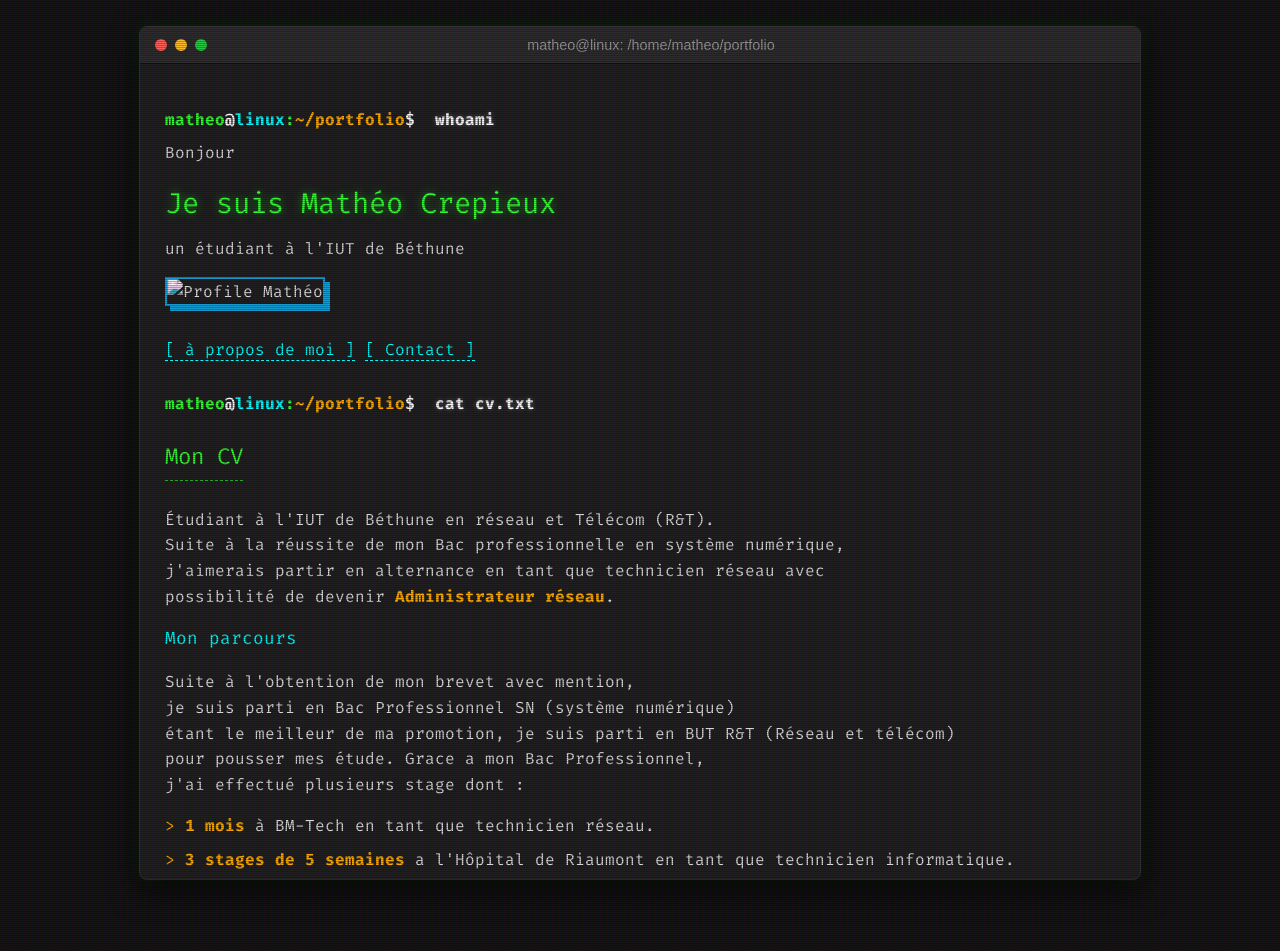
==== commit fa776af7: "suprression de code inutile" ====
--- a/index.html
+++ b/index.html
@@ -37,7 +37,7 @@
                     <img src="static/1000001125.jpg" alt="Profile Mathéo">
                 </div>
                 <p>
-                    <a href="#about">[ à propos de moi ]</a> &nbsp;&nbsp;
+                    <a href="#about">[ à propos de moi ]</a> 
                     <a href="#footer">[ Contact ]</a>
                 </p>
             </div>
--- a/static/css/styles.css
+++ b/static/css/styles.css
@@ -163,7 +163,7 @@
             border: 2px solid var(--text-dim);
             box-shadow: 5px 5px 0 var(--text-dim);
             margin: 15px 0;
-            filter: grayscale(20%) sepia(20%) hue-rotate(80deg);
+            filter: hue-rotate(80deg);
             transition: filter 0.3s ease;
         }
         
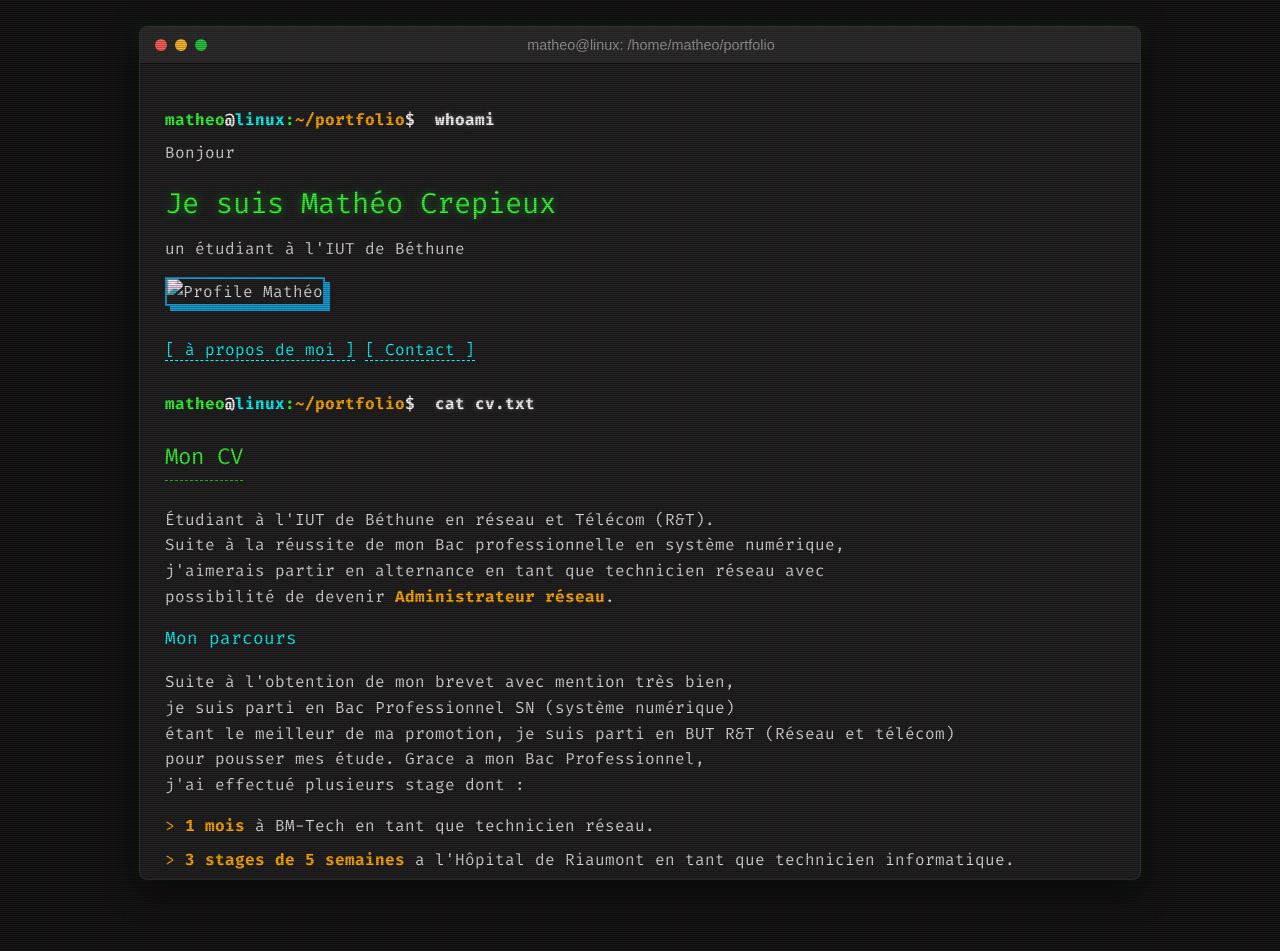
==== commit b7c96342: "ajout de ma mention au brevet" ====
--- a/index.html
+++ b/index.html
@@ -59,7 +59,7 @@
 
                 <h3>Mon parcours</h3>
                 <p>
-                    Suite à l'obtention de mon brevet avec mention,<br>
+                    Suite à l'obtention de mon brevet avec mention très bien,<br>
                     je suis parti en Bac Professionnel SN (système numérique)<br>
                     étant le meilleur de ma promotion, je suis parti en BUT R&T (Réseau et télécom)<br>
                     pour pousser mes étude. Grace a mon Bac Professionnel,<br>
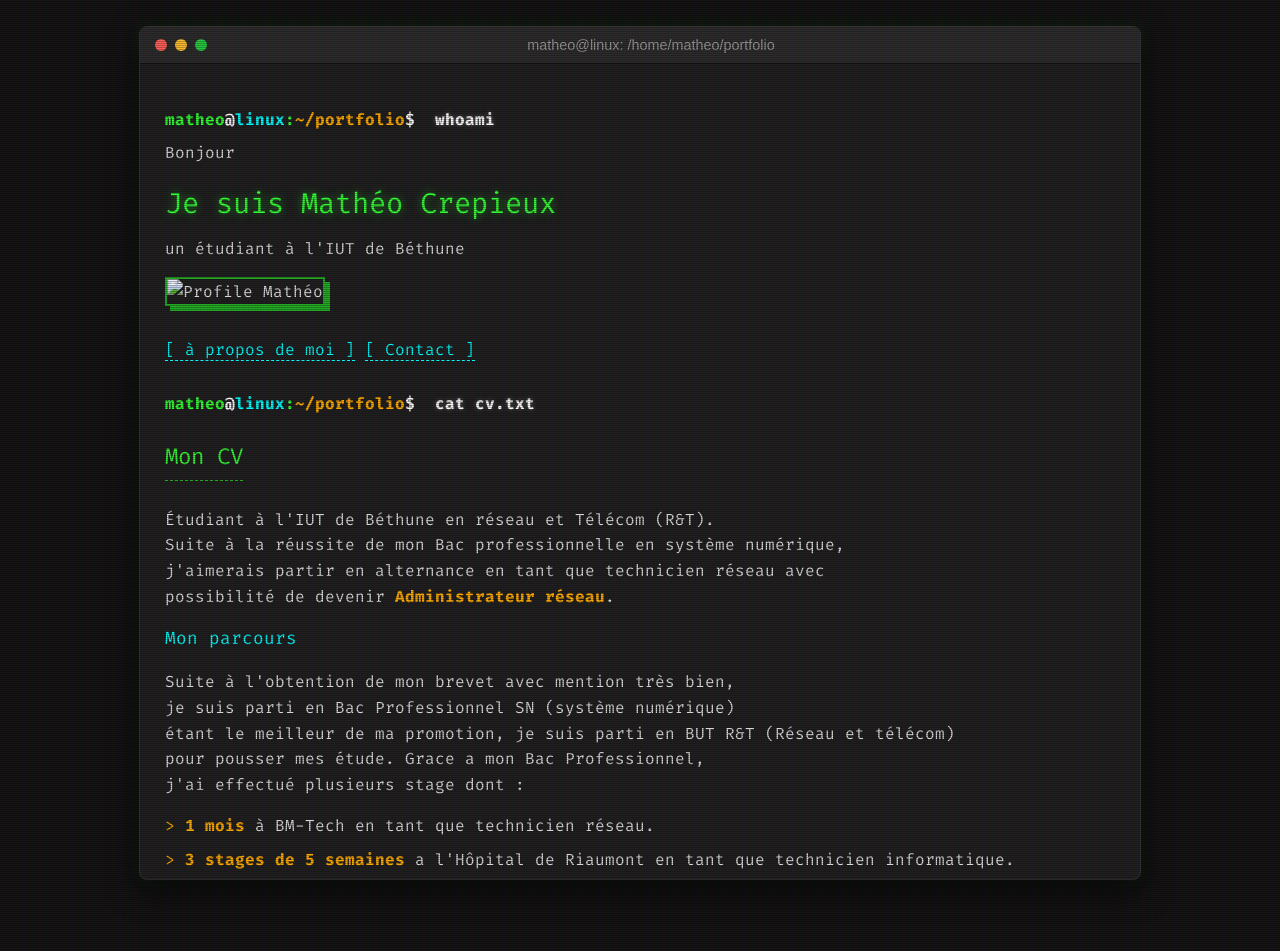
==== commit ee5517ad: "ajout de content dans Admin1" ====
--- a/index.html
+++ b/index.html
@@ -268,4 +268,4 @@
 
 </body>
 
-</html>+</html>
--- a/static/css/styles.css
+++ b/static/css/styles.css
@@ -163,8 +163,9 @@
             border: 2px solid var(--text-dim);
             box-shadow: 5px 5px 0 var(--text-dim);
             margin: 15px 0;
-            filter: hue-rotate(80deg);
+            filter: rotate(80deg);
             transition: filter 0.3s ease;
+            z-index: 1001;
         }
         
         .image-container img:hover {
